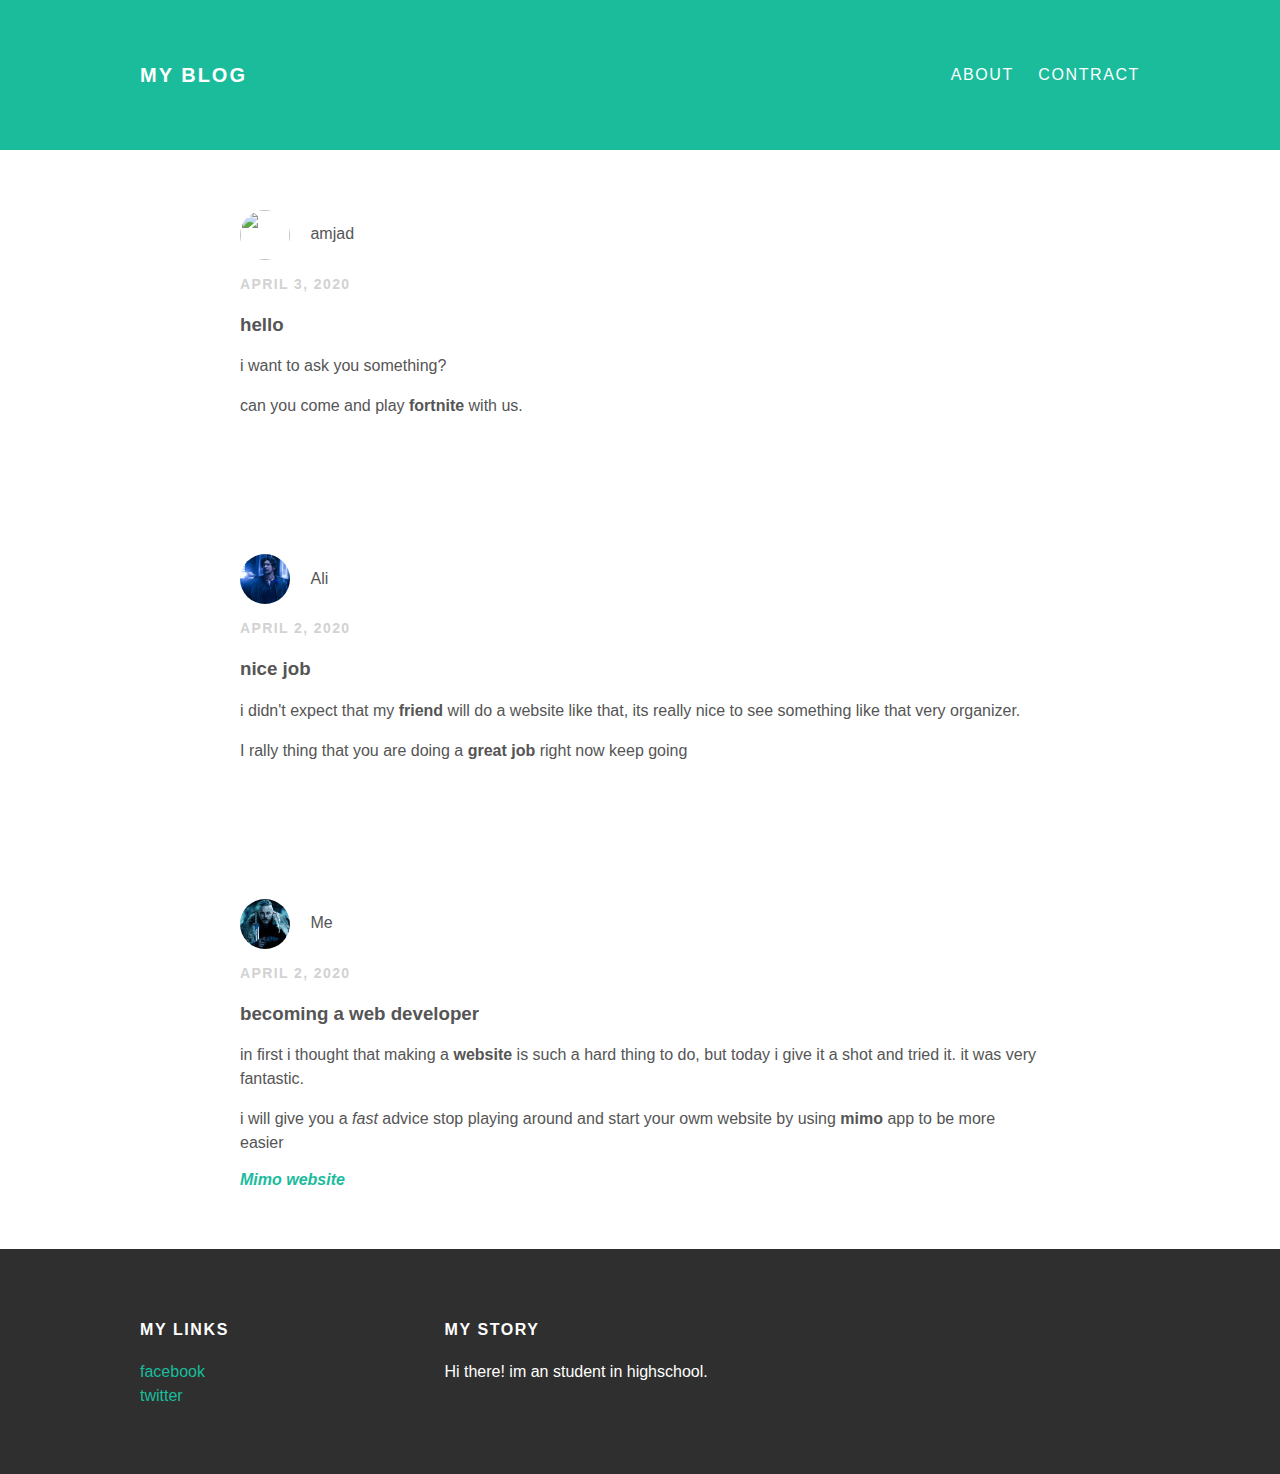
==== index.html @ 5b27fd1e "Update index.html" ====
<html>
<head>
<title>my blog</title>
<link rel="stylesheet" type="text/css"
href="styles.css">
</head>
<body>
  <div id="header">
    <div class="container">
    <a id="header-title" href="index.html">My blog </a>
    <ul id="header-nav">
      <li><a href="about.html">About</a></li>
      <li><a href="">Contract</a></li>
  </ul>
    </div>

  </div>
  <div id="content">
     <div class="post-container">
      <div class="post">
        <div class="post-author">
          <img src="tks.jpg">
          <span>amjad</span>
        </div>
        <p class="post-date">April 3, 2020</p>
        <h3 class="post-title">hello
      </h3>
        <div class="post-content">
          <p>i want to ask you something?
  </p>
          <p>can you come and play <strong>fortnite</strong> with us.</p>
        </div>
      </div>
    <div class="post-container">
      <div class="post">
        <div class="post-author">
          <img src="Ali.jpg">
          <span>Ali</span>
        </div>
        <p class="post-date">April 2, 2020</p>
        <h3 class="post-title">nice job
      </h3>
        <div class="post-content">
          <p>i didn't expect that my <strong>friend</strong> will do a website like that, its really nice to
            see something like that very organizer.
  </p>
          <p>I rally thing that you are doing a <strong>great job</strong> right now keep going</p>
        </div>
      </div>
<div class="post">
  <div class="post-author">
    <img src="ragnar.jfif">
    <span>Me</span>
  </div>
  <p class="post-date">April 2, 2020 </p>
  <h3 class="post-title">becoming a web
  developer</h3>
  <div class="post-content">
    <p>in first i thought that making a <strong>website</strong> is such a hard thing to do, but
      today i give it a shot and tried it. it was very fantastic.
    </p>
    <p>i will give you a <em>fast</em> advice stop playing around and start your owm
    website by using <strong>mimo</strong> app to be more easier</p>
    <a href="https://getmimo.com"><strong><em>Mimo website</em></strong></a>
  </div>
</div>
    </div>

  </div>
  <div id="footer">
    <div class="container">
<div class="column">
  <h4>My links</h4>
  <p>
    <a href="">facebook</a>
    <br>
    <a href="">twitter</a>
  </p>
</div>
<div class="column">
<h4>My story</h4>
<p>Hi there! im an student in highschool.</p>
</div>
    </div>

  </div>
</body>
</html>
---- styles.css ----
@import url(http:://fonts.googleapis.com/css?family=montserrat:400,700);
body{
  color: #555;
  margin: 0;

  font-family: 'montserrat', sans-serif;
}
#header{
  background-color: #1abc9c;
  height: 150px;
  line-height: 150px;
}
#header a {
  color: white;
  text-decoration: none;

  text-transform: uppercase;
  letter-spacing: 0.1em;
}
header a:hover {
  color: @222;
}
#header-title{
display: block;
float: left;

font-size: 20px;
font-weight: bold;
}
#header-nav{
  display: block;
  float: right;
  margin-top: 0;
}
#header-nav li {
  display: inline;
  padding-left: 20px;
}
.container{
  max-width: 1000px;
  margin: 0 auto;
}
#footer{
  background-color: #2f2f2f;
  padding: 50px 0;
}
.column{
  min-width: 300px;
  display: inline-block;
  vertical-align: top;
}
#footer h4{
  color: white;
  text-transform: uppercase;
  letter-spacing: 0.1em;
}
#footer p {
  color: white;
}
a{
  color: #1abc9c;
  text-decoration: none;
}
a:hover{
  color: #f6a23;
}
.post{
  max-width: 800px
  margin: 0 auto;
  padding: 60px 0;
}
.post-author img {
  width: 50px;
  height: 50px;
  vertical-align: middle;
}
.post-author span {
  margin-left: 16px;
}
.post-date{
  color: #D2D2D2;

  font-size: 14px;
  font-weight: bold;

  text-transform: uppercase;
  letter-spacing: 0.1em;
}
h1, h2, h3, h4, {
  color: #333;
}
p{
  line-height: 1.5;
}
.post,.about{
    max-width: 800px;
    margin: 0 auto;
    padding: 60px 0;
  }
  .about{
    text-align: center;
  }
  .post-author img,
  .about-author img {
    border-radius: 50%
  }
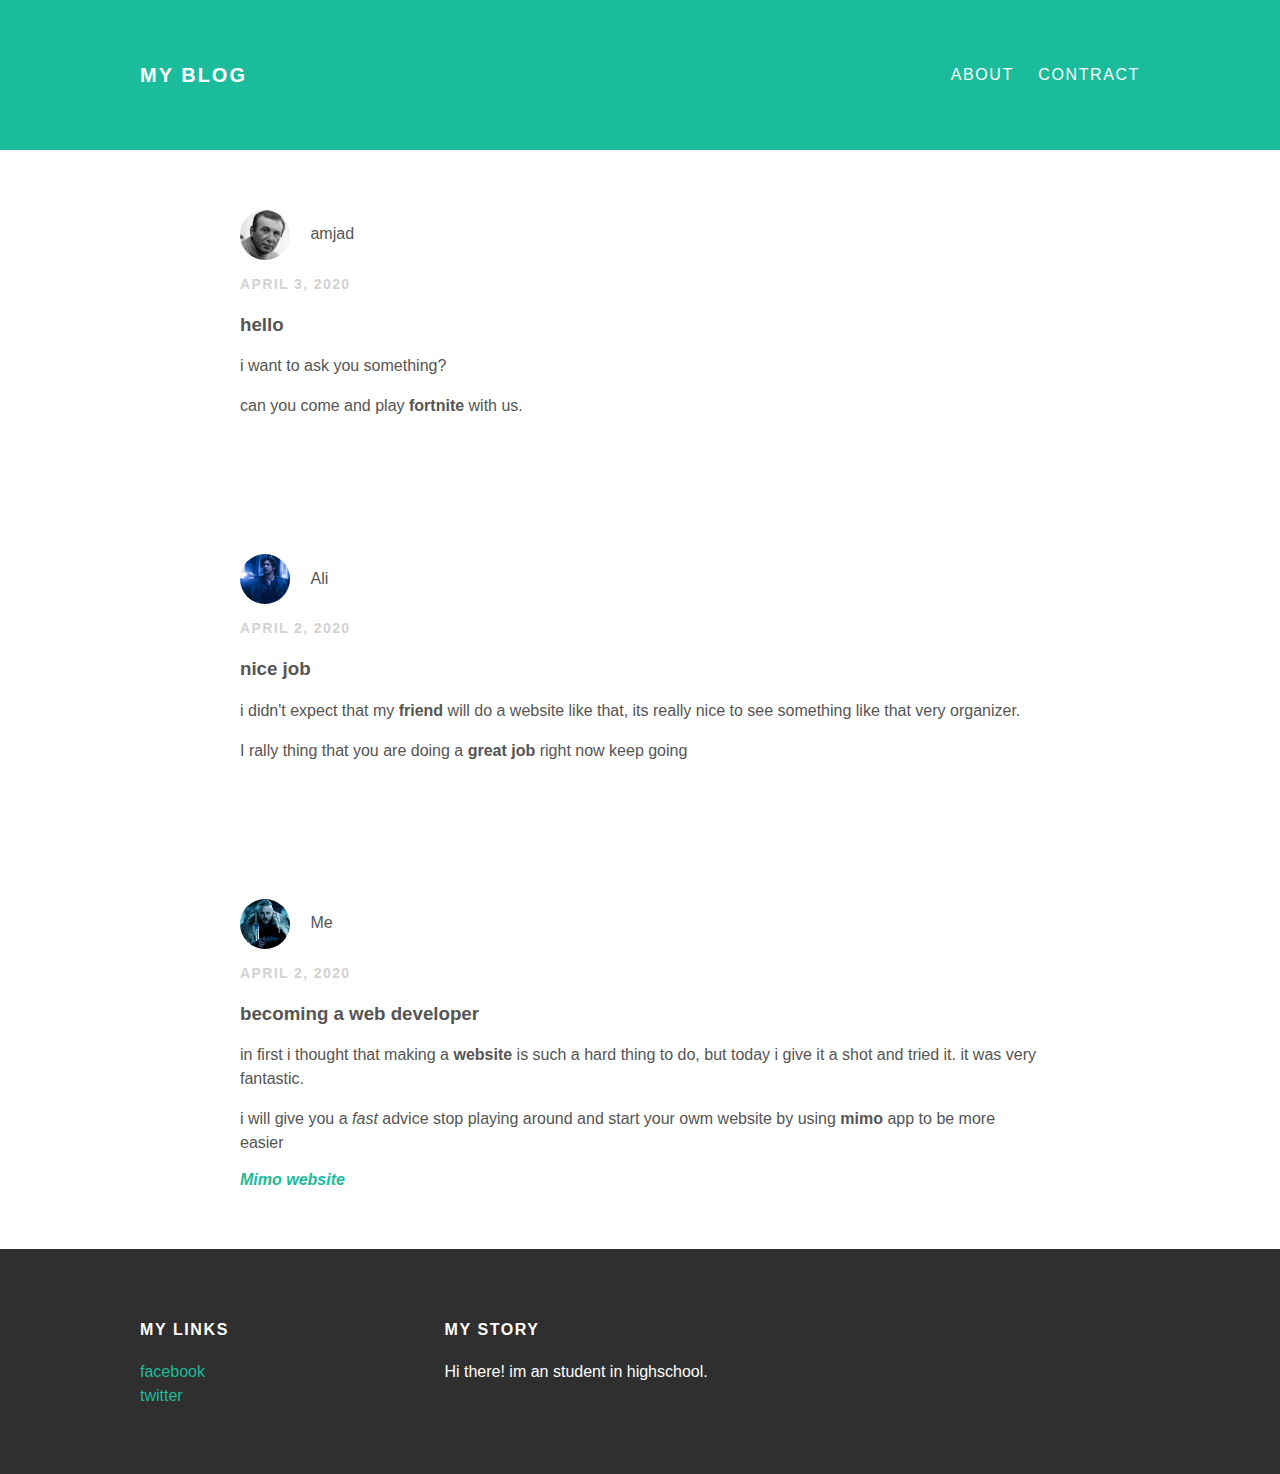
==== commit 84748bd6: "Update index.html" ====
--- a/index.html
+++ b/index.html
@@ -19,7 +19,7 @@
      <div class="post-container">
       <div class="post">
         <div class="post-author">
-          <img src="tks.jpg">
+          <img src="th34.jfif">
           <span>amjad</span>
         </div>
         <p class="post-date">April 3, 2020</p>
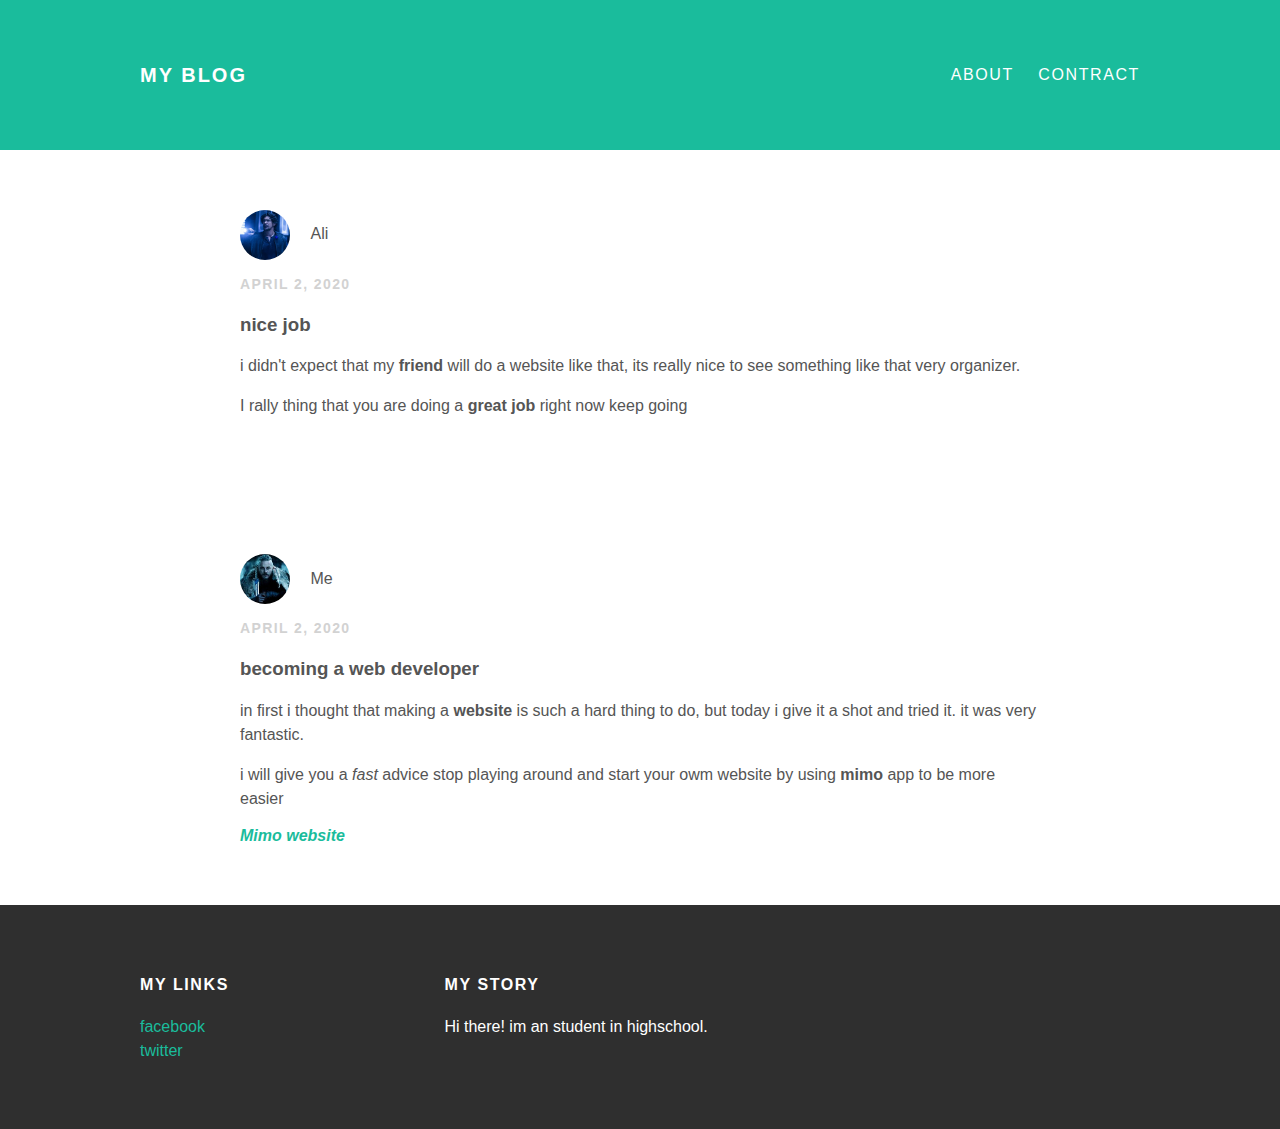
==== commit 40a18fa4: "Update index.html" ====
--- a/index.html
+++ b/index.html
@@ -16,21 +16,6 @@
 
   </div>
   <div id="content">
-     <div class="post-container">
-      <div class="post">
-        <div class="post-author">
-          <img src="th34.jfif">
-          <span>amjad</span>
-        </div>
-        <p class="post-date">April 3, 2020</p>
-        <h3 class="post-title">hello
-      </h3>
-        <div class="post-content">
-          <p>i want to ask you something?
-  </p>
-          <p>can you come and play <strong>fortnite</strong> with us.</p>
-        </div>
-      </div>
     <div class="post-container">
       <div class="post">
         <div class="post-author">
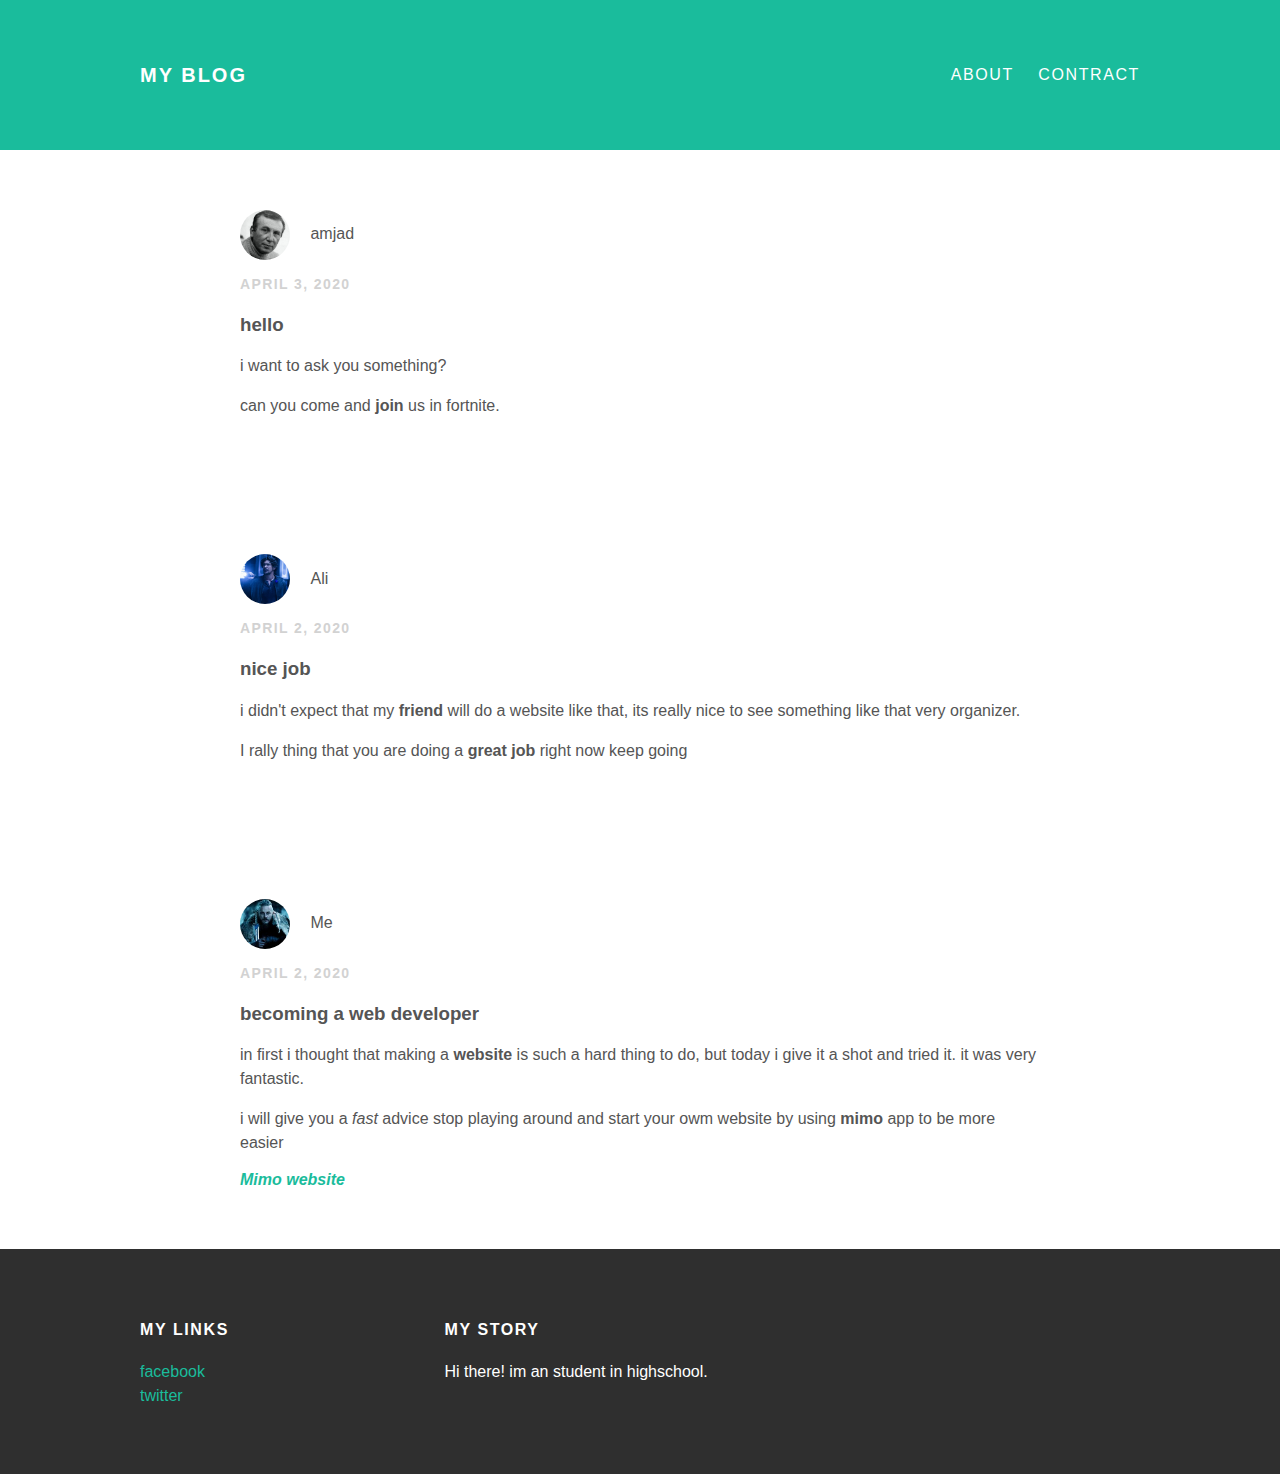
==== commit 4f2632f4: "Update index.html" ====
--- a/index.html
+++ b/index.html
@@ -16,6 +16,21 @@
 
   </div>
   <div id="content">
+     <div class="post-container">
+      <div class="post">
+        <div class="post-author">
+          <img src="th34.jfif">
+          <span>amjad</span>
+        </div>
+        <p class="post-date">April 3, 2020</p>
+        <h3 class="post-title">hello
+      </h3>
+        <div class="post-content">
+          <p>i want to ask you something?
+  </p>
+          <p>can you come and <strong>join</strong> us in fortnite.</p>
+        </div>
+      </div>
     <div class="post-container">
       <div class="post">
         <div class="post-author">
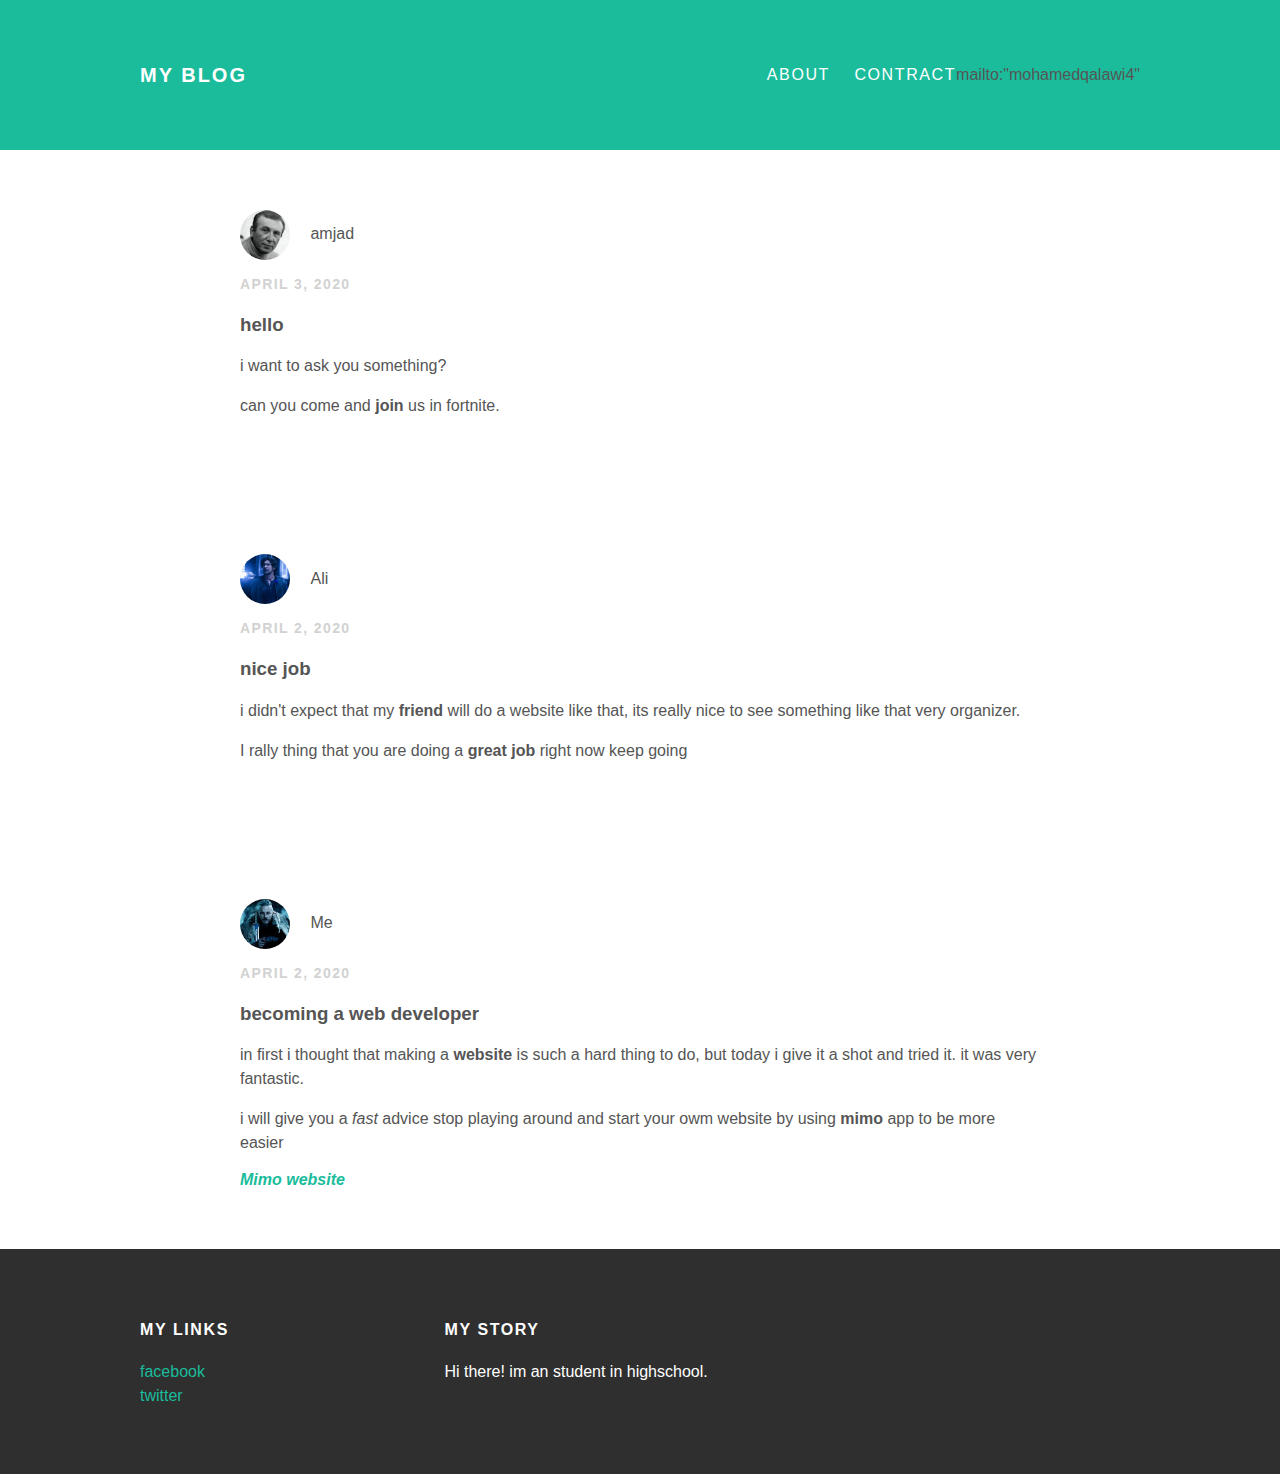
==== commit 2b0ce129: "Update index.html" ====
--- a/index.html
+++ b/index.html
@@ -10,7 +10,7 @@
     <a id="header-title" href="index.html">My blog </a>
     <ul id="header-nav">
       <li><a href="about.html">About</a></li>
-      <li><a href="">Contract</a></li>
+      <li><a href="">Contract</a>mailto:"mohamedqalawi4"</li>
   </ul>
     </div>
 
@@ -72,9 +72,9 @@
 <div class="column">
   <h4>My links</h4>
   <p>
-    <a href="">facebook</a>
+    <a href="www.facebook.com/profile.php?id=100011099137139">facebook</a>
     <br>
-    <a href="">twitter</a>
+    <a href="www.twitter.com/mohqalawi">twitter</a>
   </p>
 </div>
 <div class="column">
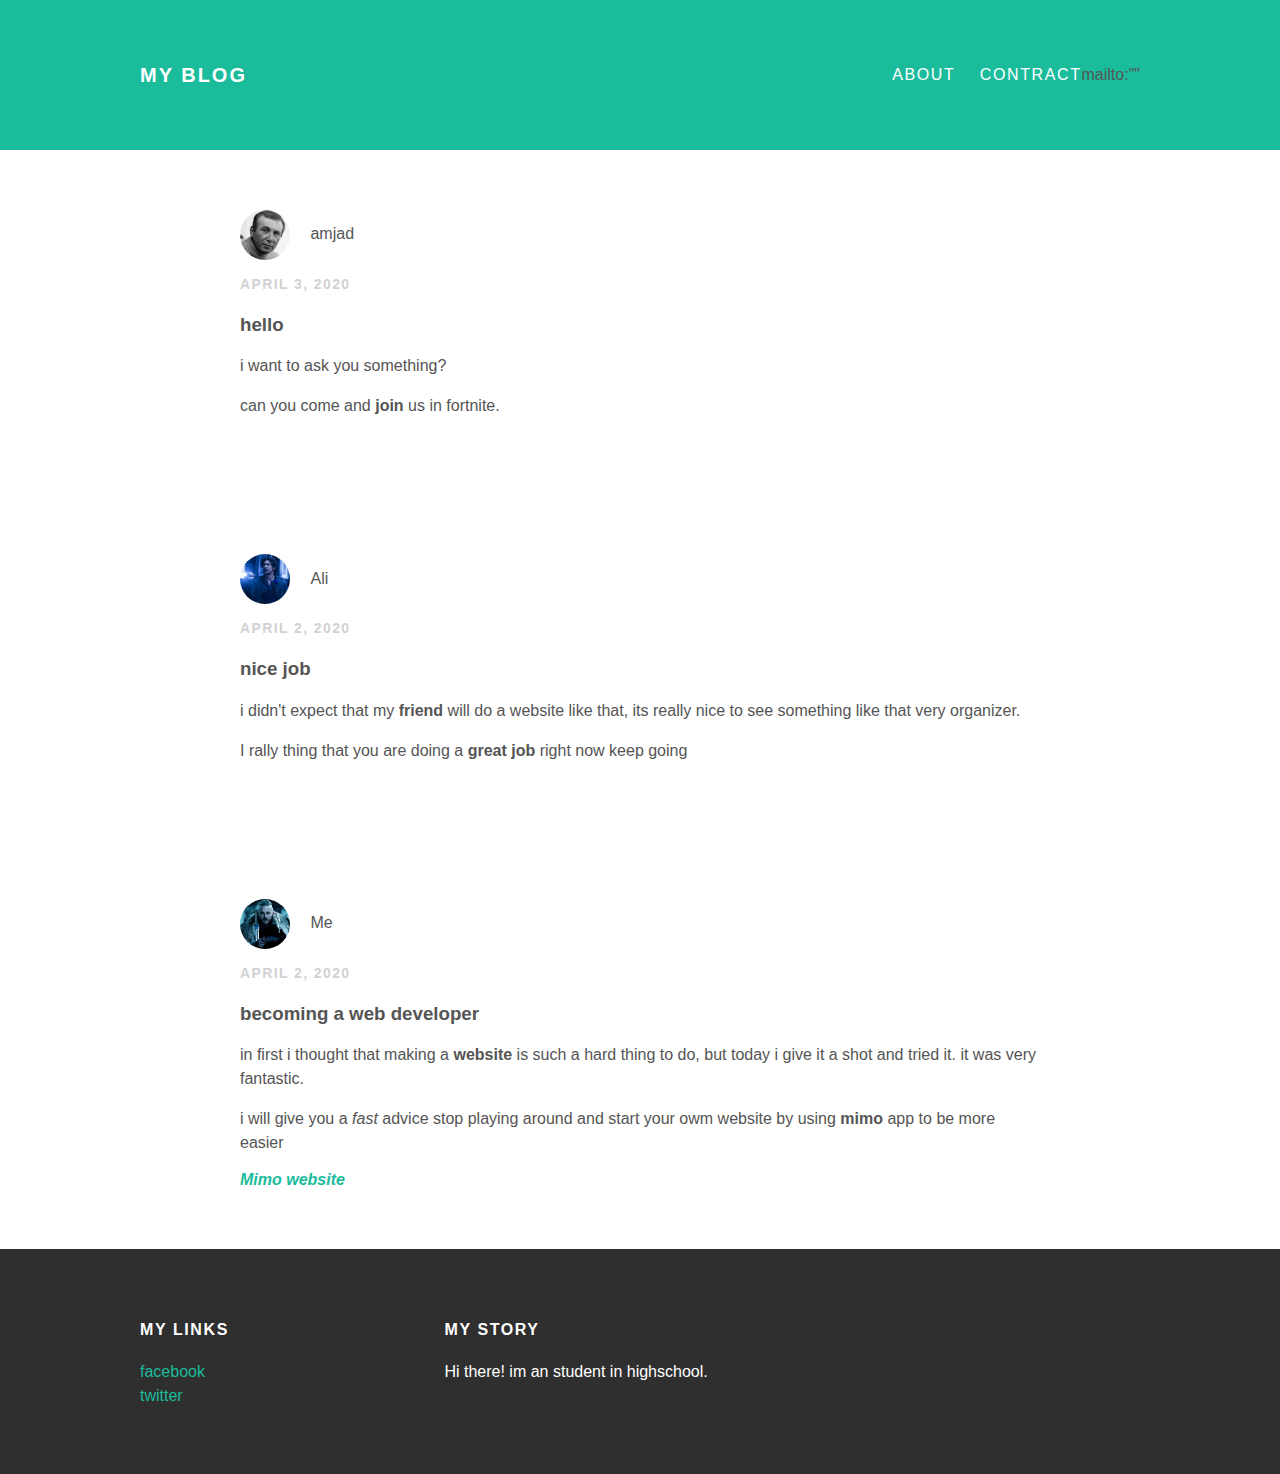
==== commit bf6261a5: "Update index.html" ====
--- a/index.html
+++ b/index.html
@@ -10,7 +10,7 @@
     <a id="header-title" href="index.html">My blog </a>
     <ul id="header-nav">
       <li><a href="about.html">About</a></li>
-      <li><a href="">Contract</a>mailto:"mohamedqalawi4"</li>
+      <li><a href="">Contract</a>mailto:""</li>
   </ul>
     </div>
 
@@ -72,9 +72,9 @@
 <div class="column">
   <h4>My links</h4>
   <p>
-    <a href="www.facebook.com/profile.php?id=100011099137139">facebook</a>
+    <a href="">facebook</a>
     <br>
-    <a href="www.twitter.com/mohqalawi">twitter</a>
+    <a href="">twitter</a>
   </p>
 </div>
 <div class="column">
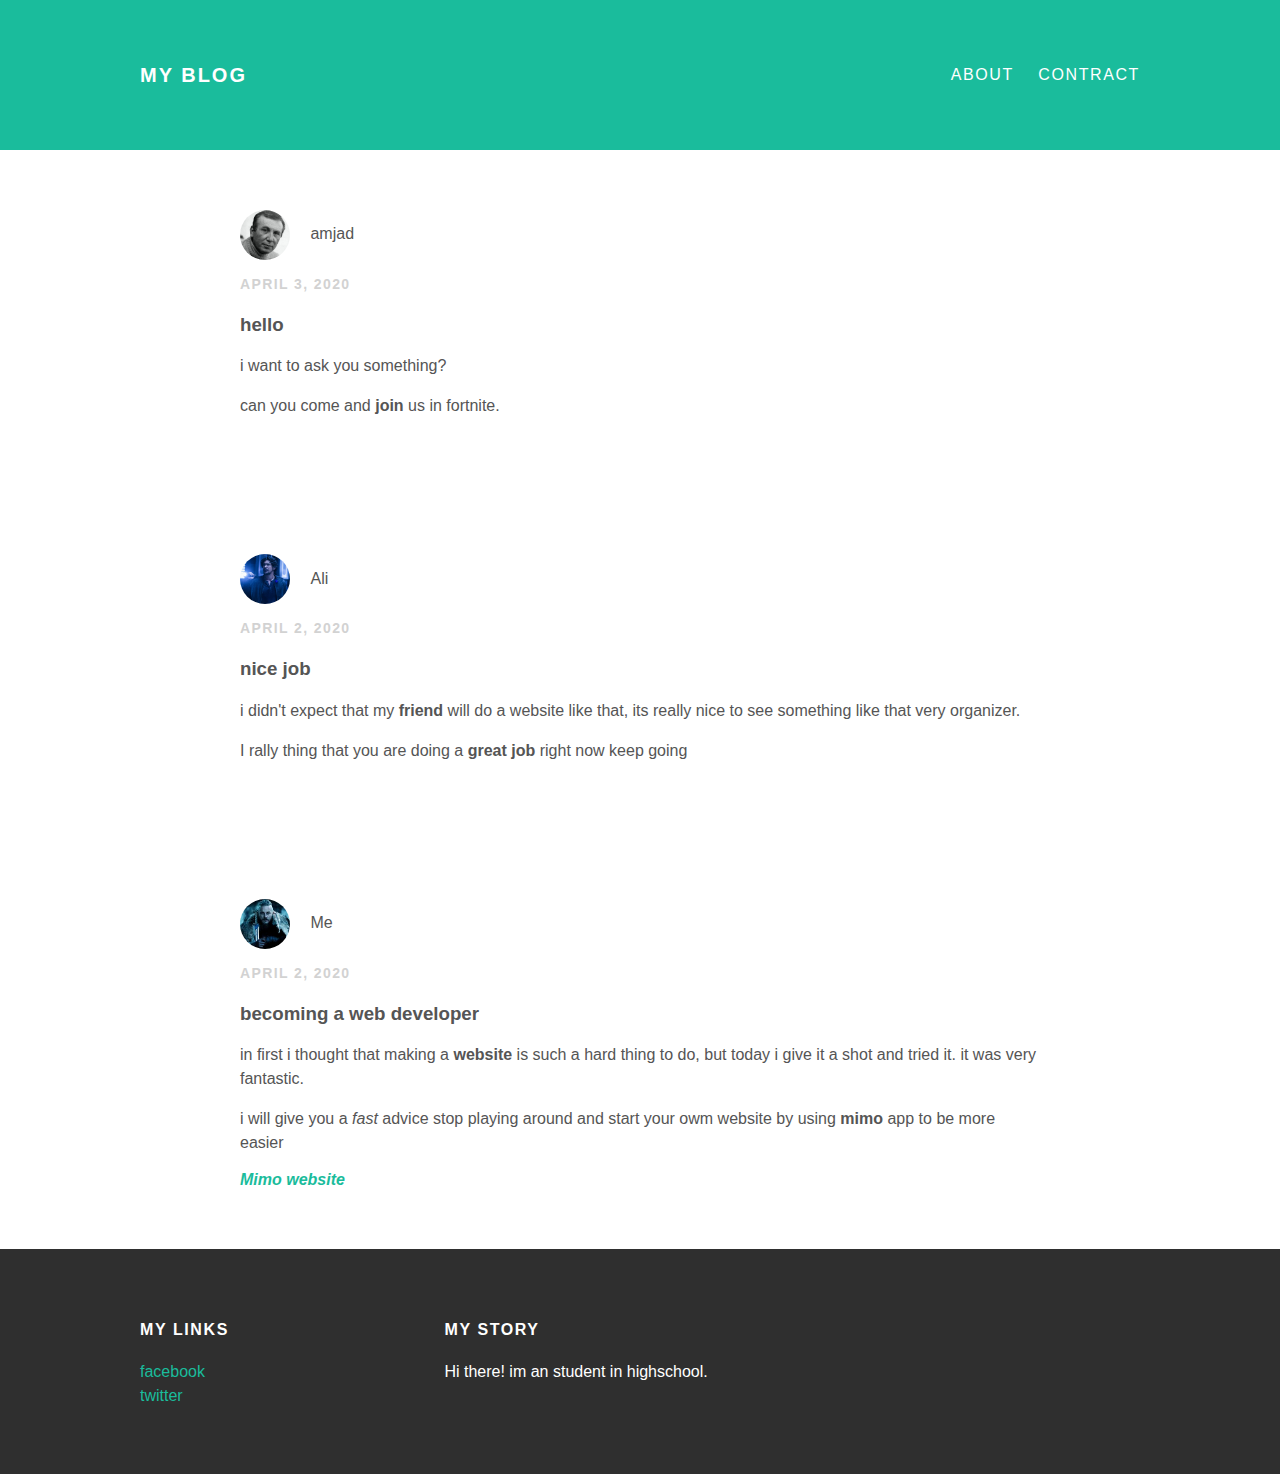
==== commit 6c652e09: "Update index.html" ====
--- a/index.html
+++ b/index.html
@@ -10,7 +10,7 @@
     <a id="header-title" href="index.html">My blog </a>
     <ul id="header-nav">
       <li><a href="about.html">About</a></li>
-      <li><a href="">Contract</a>mailto:""</li>
+      <li><a href="">Contract</a></li>
   </ul>
     </div>
 
